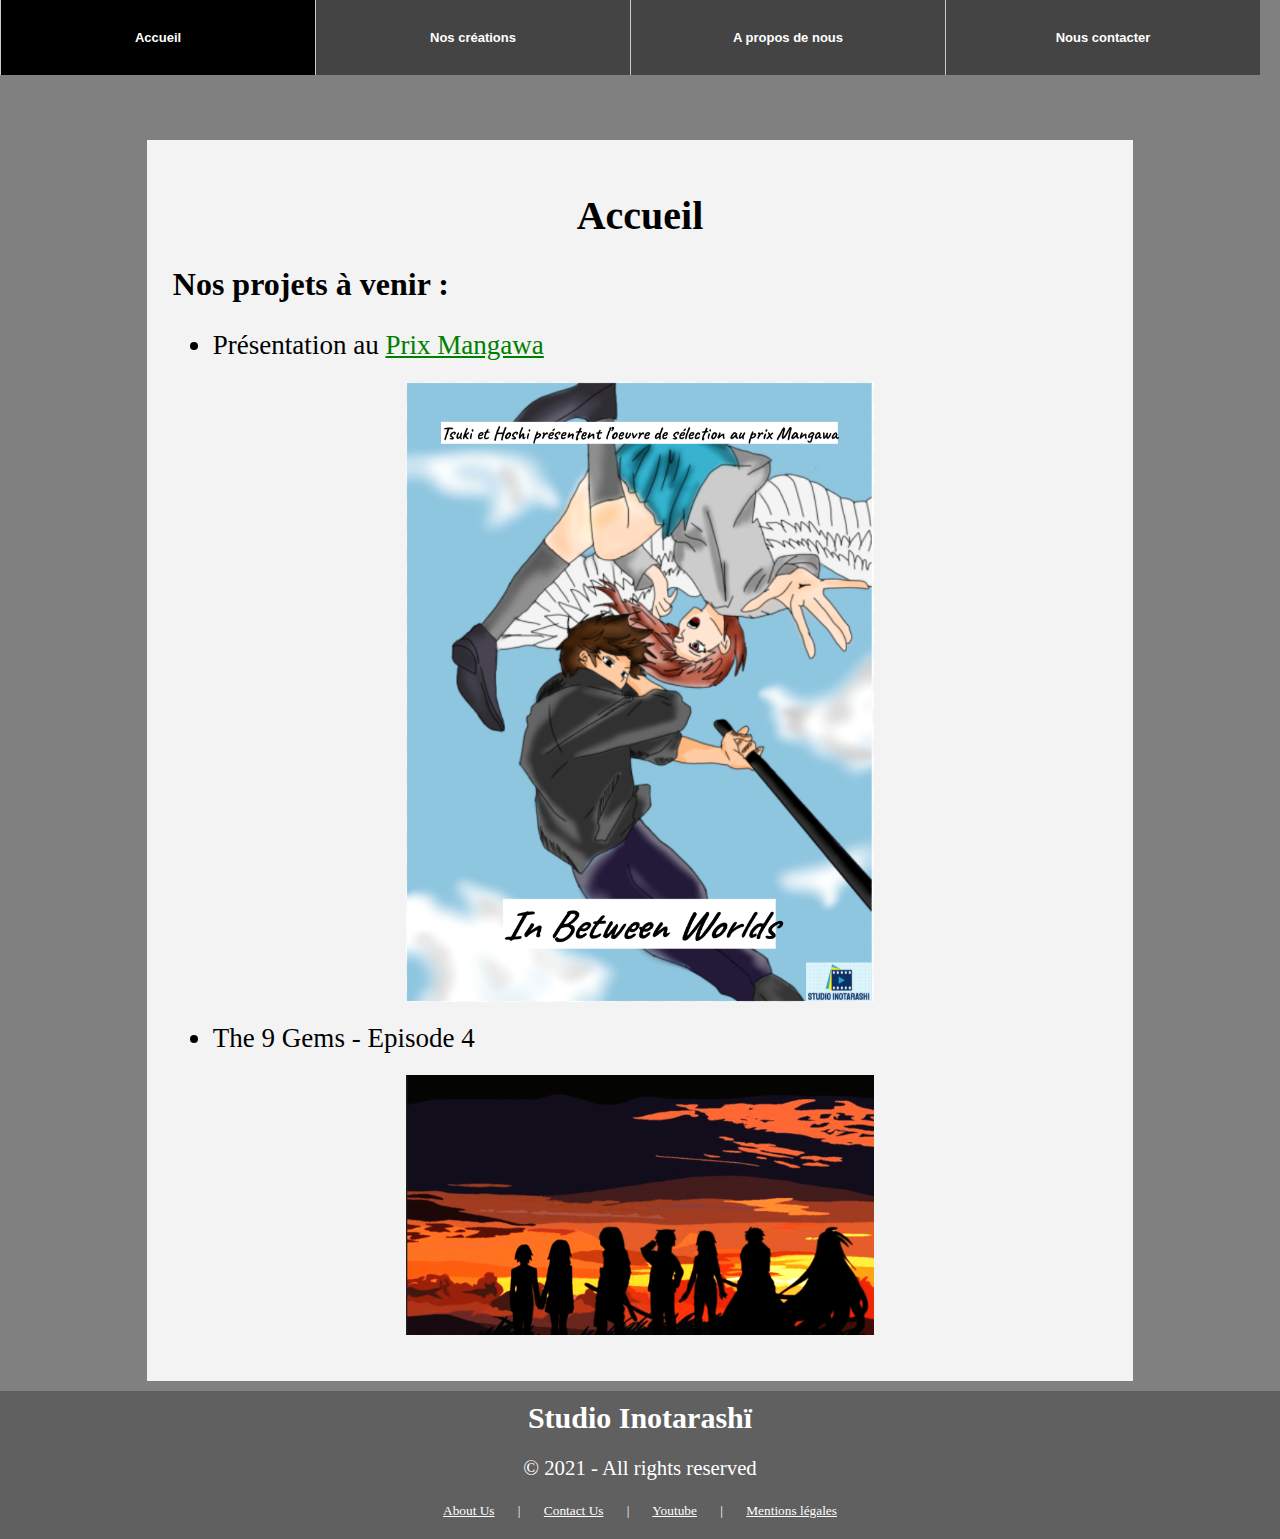
==== index.html @ f6494689 "Update index.html" ====
<!DOCTYPE html>
<html lang="fr">
  <head>

  <meta charset="utf-8">
  <meta name="viewport" content="width=device-width, initial-scale=1">
  <meta content="Studio Inotarashï" property="og:title" />
  <meta content="Venez visiter le site web officiel du Studio Inotarashï !" property="og:description" />
  <meta content="https://studio-inotarashi.github.io" property="og:url" />
  <meta content="medias/The_9_gems_ep4_teaser.png" property="og:image" />
  <meta content="#FF6E6E" data-react-helmet="true" name="theme-color" />


  <title>Studio Inotarashï | Accueil</title>
  <link rel="stylesheet" type="text/css" href="styles/style_main.css">
  <link rel="stylesheet" type="text/css" href="styles/style_index.css">
  <link rel="icon" type="image/png" sizes="16x16" href="">

  </head>
  <body>
  <header>
    <div id="wrap">
      <nav>
        <ul class="navbar">
          <li>
            <a href="index.html">Accueil</a>
          </li>
          <li>
            <a href="" class="nos_creations">Nos créations</a>
            <ul>
              <li><a href="Nos_Creations/nos_dessins.html">Nos dessins</a></li>
              <li><a href="Nos_Creations/nos_animes.html">Nos animés</a></li>
            </ul>
          </li>
          <li>
            <a href="a_propos_de_nous.html">A propos de nous</a>
            <ul>
              <li><a href="a_propos_de_nous.html#qui_sommes_nous" >Qui sommes nous ?</a></li>
              <li><a href="a_propos_de_nous.html#que_faisons_nous" >Que faisons nous ?</a></li>
              <li><a href="a_propos_de_nous.html#notre_parcours" >Quel est notre parcours ?</a></li>
            </ul>
          </li>
          <li>
            <a href="nous_contacter.html" class="nous_contacter">Nous contacter</a>
            <ul>
              <li><a href="nous_contacter.html#discord" >Notre Serveur Discord</a></li>
              <li><a href="nous_contacter.html#instagram">Notre compte Instagram</a></li>
              <li><a href="nous_contacter.html#feedback">Formulaire de commentaire</a></li>
            </ul>
          </li>
        </ul>
      </nav>
    </div>
  </header>
<div class="zone_de_texte">
  <h1>Accueil</h1>
    <h2>Nos projets à venir :</h2>
      <ul>
        <li>Présentation au <a href="https://www.prixmangawa.com/">Prix Mangawa</a>
      </ul>
      <p> <a href="https://www.prixmangawa.com/" title="Consulter"><img class="img_mangawa" src="medias/prix_mangawa.png" alt="Page de couverture du manga présenté"></a> </p>
      <ul>
        <li>The 9 Gems - Episode 4</li>
      </ul>
      <p><img class="img_9g" src="medias/The_9_gems_ep4_teaser.png" alt="Teaser de The 9 Gems - Episode 4"></p>
</div>

<footer>
  <div class="texte_footer">
    <h5>Studio Inotarashï</h5>
    <p>&copy 2021 - All rights reserved</p>
    <small><a href="a_propos_de_nous.html">About Us</a> <span>|</span> <a href="nous_contacter.html">Contact Us</a> <span>|</span> <a href="https://www.youtube.com/channel/UCK2jKab8xf8hXk1VLD25X4w">Youtube</a> <span>|</span> <a href="mentions_legales.html">Mentions légales</a> </small>
  </div>
</footer>

<script>

function getDeviceType()
{
  const ua = navigator.userAgent;
  if (/(tablet|ipad|playbook|silk)|(android(?!.*mobi))/i.test(ua)) {
    return "tablet";
  }
  if (/Mobile|iP(hone|od)|Android|BlackBerry|IEMobile|Kindle|Silk-Accelerated|(hpw|web)OS|Opera M(obi|ini)/.test(ua))
  {
    return "mobile";
  }
  else
  {
    return "desktop";
  }
};

var device = getDeviceType();
console.log(device);

if (device == "mobile")
  {
    alert("Le site internet est en développement.\nIl actuellement optimisé pour une utilisation sur des appareils type ordinateurs.\nLa poursuite de votre navigation sur ce type d'appareils risque d'altérer votre expérience.\n\nCordialement\nLe web designer.");
    console.log("alert send")
  }

</script>

  </body>
</html>
---- styles/style_main.css ----
#wrap{
      width: 100%;
      height: auto;
      margin: 0;
      z-index: 99;
      position: fixed;
      top: 0;
      left: 0;
      background-color: #444444;
      }
      .navbar{
      height: auto;
      padding: 0;
      margin: 0;
      position: absolute;
      }
      .navbar li{
      height: auto;
      width: 25vw ; /*135.8px -- 476px -- 24.7vw -- calc(25vw-5px)*/
      float: left;
      text-align: center;
      list-style: none;
      font: normal bold 13px/3em Arial, Verdana, Helvetica;
      padding: 0;
      margin: 0;
      background-color: #444444;
      }
      .navbar a{
      padding: 18px 0; /*18px 0*/
      border-left: 1px solid #ccc9c9;
      text-decoration: none;
      color: white;
      display: block;
      }
      .navbar li:hover, .navbar a:hover {
      background-color: #000000;
      }
      .navbar li ul{
      display: none;
      height: auto;
      margin: 0;
      padding: 0;
      }
      .navbar li:hover ul{
      display: block;
      }
      .navbar li ul li {
      background-color: #444444;
      }
      .navbar li ul li a{
      border-left: 1px solid #444444;
      border-right: 1px solid #444444;
      border-top: 1px solid #c9d4d8;
      border-bottom: 1px solid #444444;
      }
      .navbar li ul li a:hover{
      background-color: #a3a1a1;
      }


a
{
      text-decoration: underline;
      color: green;
}

@media screen and (max-width: 800px)
{
h1
{
    display: block;
    font-size: 1.2em;
    margin-block-start: 0.67em;
    margin-block-end: 0.67em;
    margin-inline-start: 0px;
    margin-inline-end: 0px;
    font-weight: bold;
    text-align: center;
}
h2
{
    display: block;
    font-size: 1em;
    margin-block-start: 0.83em;
    margin-block-end: 0.83em;
    margin-inline-start: 0px;
    margin-inline-end: 0px;
    font-weight: bold;
}
h3
{
    display: block;
    font-size: 0.75em;
    margin-block-start: 1em;
    margin-block-end: 1em;
    margin-inline-start: 0px;
    margin-inline-end: 0px;
    font-weight: bold;
}
ul li ul li
{
    font-size: 0.8em;
}
p
{
  display: block;
  margin-block-start: 1em;
  margin-block-end: 1em;
  margin-inline-start: 0px;
  margin-inline-end: 0px;
  font-size: 0.5em;
}

#wrap{
    width: 100%;
    height: auto;
    margin: 0;
    z-index: 99;
    position: fixed;
    top: 0;
    left: 0;
    background-color: #444444;
    }
    .navbar{
    height: auto;
    padding: 0;
    margin: 0;
    position: absolute;
    }
    .navbar li{
    height: auto;
    width: 25vw ; /*135.8px -- 476px -- 24.7vw -- calc(25vw-5px)*/
    float: left;
    text-align: center;
    list-style: none;
    font: normal bold 13px/2em Arial, Verdana, Helvetica;
    padding: 0;
    margin: 0;
    background-color: #444444;
    }
    .navbar a{
    padding: 18px 0; /*18px 0*/
    border-left: 1px solid #ccc9c9;
    text-decoration: none;
    color: white;
    display: block;
    }
    .navbar li:hover, .navbar a:hover {
    background-color: #000000;
    }
    .navbar li ul{
    display: none;
    height: auto;
    margin: 0;
    padding: 0;
    }
    .navbar li:hover ul{
    display: block;
    }
    .navbar li ul li {
    background-color: #444444;
    }
    .navbar li ul li a{
    border-left: 1px solid #444444;
    border-right: 1px solid #444444;
    border-top: 1px solid #c9d4d8;
    border-bottom: 1px solid #444444;
    }
    .navbar li ul li a:hover{
    background-color: #a3a1a1;
    }

}


h1
{
  display: block;
  font-size: 2.5em;
  margin-block-start: 0.67em;
  margin-block-end: 0.67em;
  margin-inline-start: 0px;
  margin-inline-end: 0px;
  font-weight: bold;
  text-align: center;
}
h2
{
  display: block;
  font-size: 2em;
  margin-block-start: 0.83em;
  margin-block-end: 0.83em;
  margin-inline-start: 0px;
  margin-inline-end: 0px;
  font-weight: bold;
}
h3
{
  display: block;
  font-size: 1.5em;
  margin-block-start: 1em;
  margin-block-end: 1em;
  margin-inline-start: 0px;
  margin-inline-end: 0px;
  font-weight: bold;
}
p
{
  display: block;
  margin-block-start: 1em;
  margin-block-end: 1em;
  margin-inline-start: 0px;
  margin-inline-end: 0px;
  font-size: 1.3em;
}
ul li
{
    font-size: 1.3em;
}

.texte ul
{
  padding-inline-start: 1em;
}

figcaption
{
      display: block;
      font-size: 1.3em;
}

header
{

}

body /*Parametres arrière plan gris + taille (test)*/
{
      background-color: #808080;
}

footer
{
    width: 100%;
    height: 100px;
    position: absolute;
    left: 0px;
    background-color: #606060;
}

.texte_footer
{
      text-align: center;
      color: white;
      background-color: #606060;
      padding-bottom: 20px;
      margin-top: 0;
      margin-bottom: 0;
}

.texte_footer a
{
      color: white;
      text-decoration: underline;
      margin-top: 5px ;
      margin-bottom: 5px;
      background-color: #606060;
}

.texte_footer p
{
      font-size: ;
}

footer span
{
      padding-right: 20px;
      padding-left: 20px;
}

.underline
{
  text-decoration: underline;
}
---- styles/style_index.css ----
.navbar li
{
   width: calc(25vw - 5px );
}


figure
{
      float: right;
}

figcaption
{
      text-align: center;
}

.article_one , .article_two
{
      display: block;
      width: auto;
      height: 500px;
}

img
{
      width: 50%;
      height: auto;
      display: block;
      margin-left: auto;
      margin-right: auto;
}

.zone_de_texte
{
      /*
      width: calc(50% - 6vw);
      height: auto;
      overflow: auto;
      padding-top: 50px;
      padding-left: 2vw;
      background-color: white;
      position: absolute;
      top: 50px; left: 0; bottom: 0; right: 0;
      */
      background-color: #f3f3f3;
      margin: 90px auto 60px auto; /*haut droit bas gauche*/
      position: relative;
      top: 50px; left: 0; bottom: 0; right: 0;
      width: calc(80% - 6vw);
      height: 100%;  /*calc(80% - 6vw)*/
      padding: 2vw 2vw;
      z-index: 1;
}
/*a:hover
{
      background-color: white;
}
*/
article
{
      padding-bottom: 200px;
}

ul
{
      font-size: 1.3em;
}


h5
{
      font-size: 30px;
      margin-top: 10px;
      margin-bottom: 10px;
}
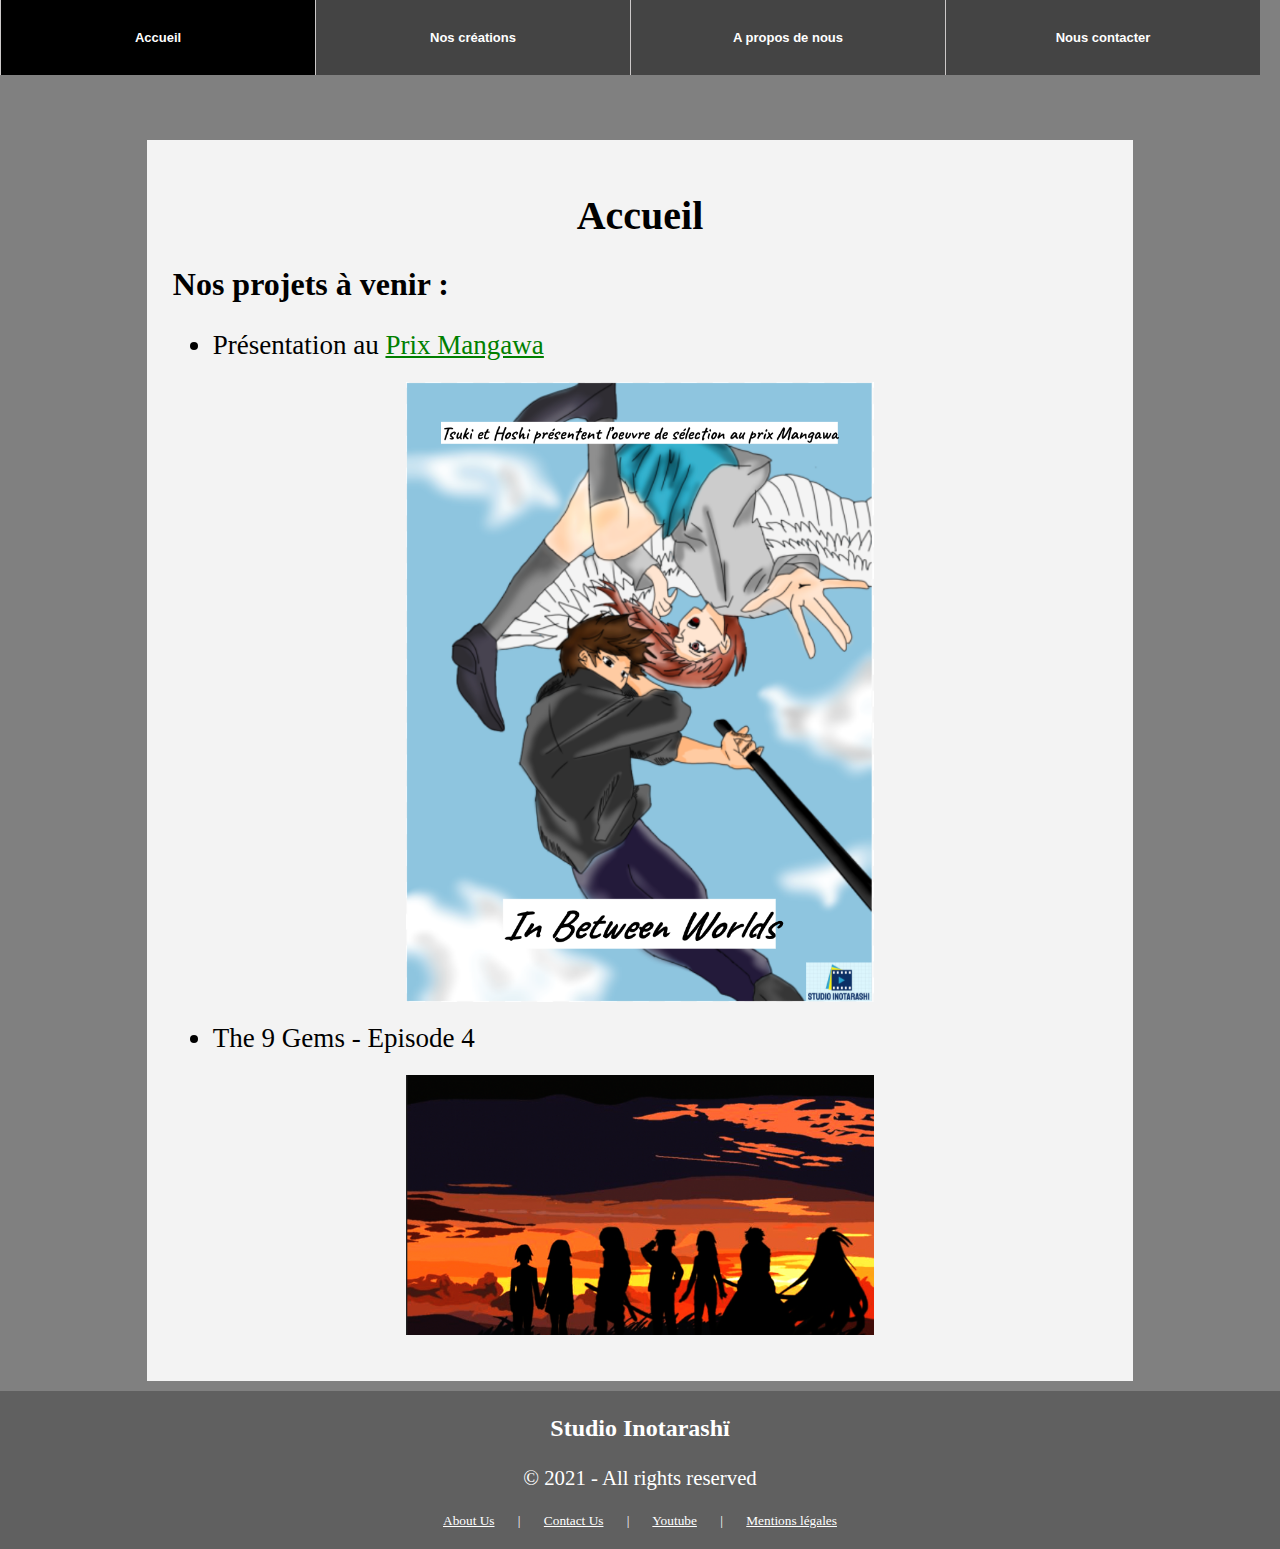
==== commit 5573b19a: "Add files via upload" ====
--- a/index.html
+++ b/index.html
@@ -67,7 +67,7 @@
 
 <footer>
   <div class="texte_footer">
-    <h5>Studio Inotarashï</h5>
+    <h3>Studio Inotarashï</h3>
     <p>&copy 2021 - All rights reserved</p>
     <small><a href="a_propos_de_nous.html">About Us</a> <span>|</span> <a href="nous_contacter.html">Contact Us</a> <span>|</span> <a href="https://www.youtube.com/channel/UCK2jKab8xf8hXk1VLD25X4w">Youtube</a> <span>|</span> <a href="mentions_legales.html">Mentions légales</a> </small>
   </div>
--- a/styles/style_main.css
+++ b/styles/style_main.css
@@ -229,10 +229,6 @@
       font-size: 1.3em;
 }
 
-header
-{
-
-}
 
 body /*Parametres arrière plan gris + taille (test)*/
 {
@@ -267,10 +263,6 @@
       background-color: #606060;
 }
 
-.texte_footer p
-{
-      font-size: ;
-}
 
 footer span
 {
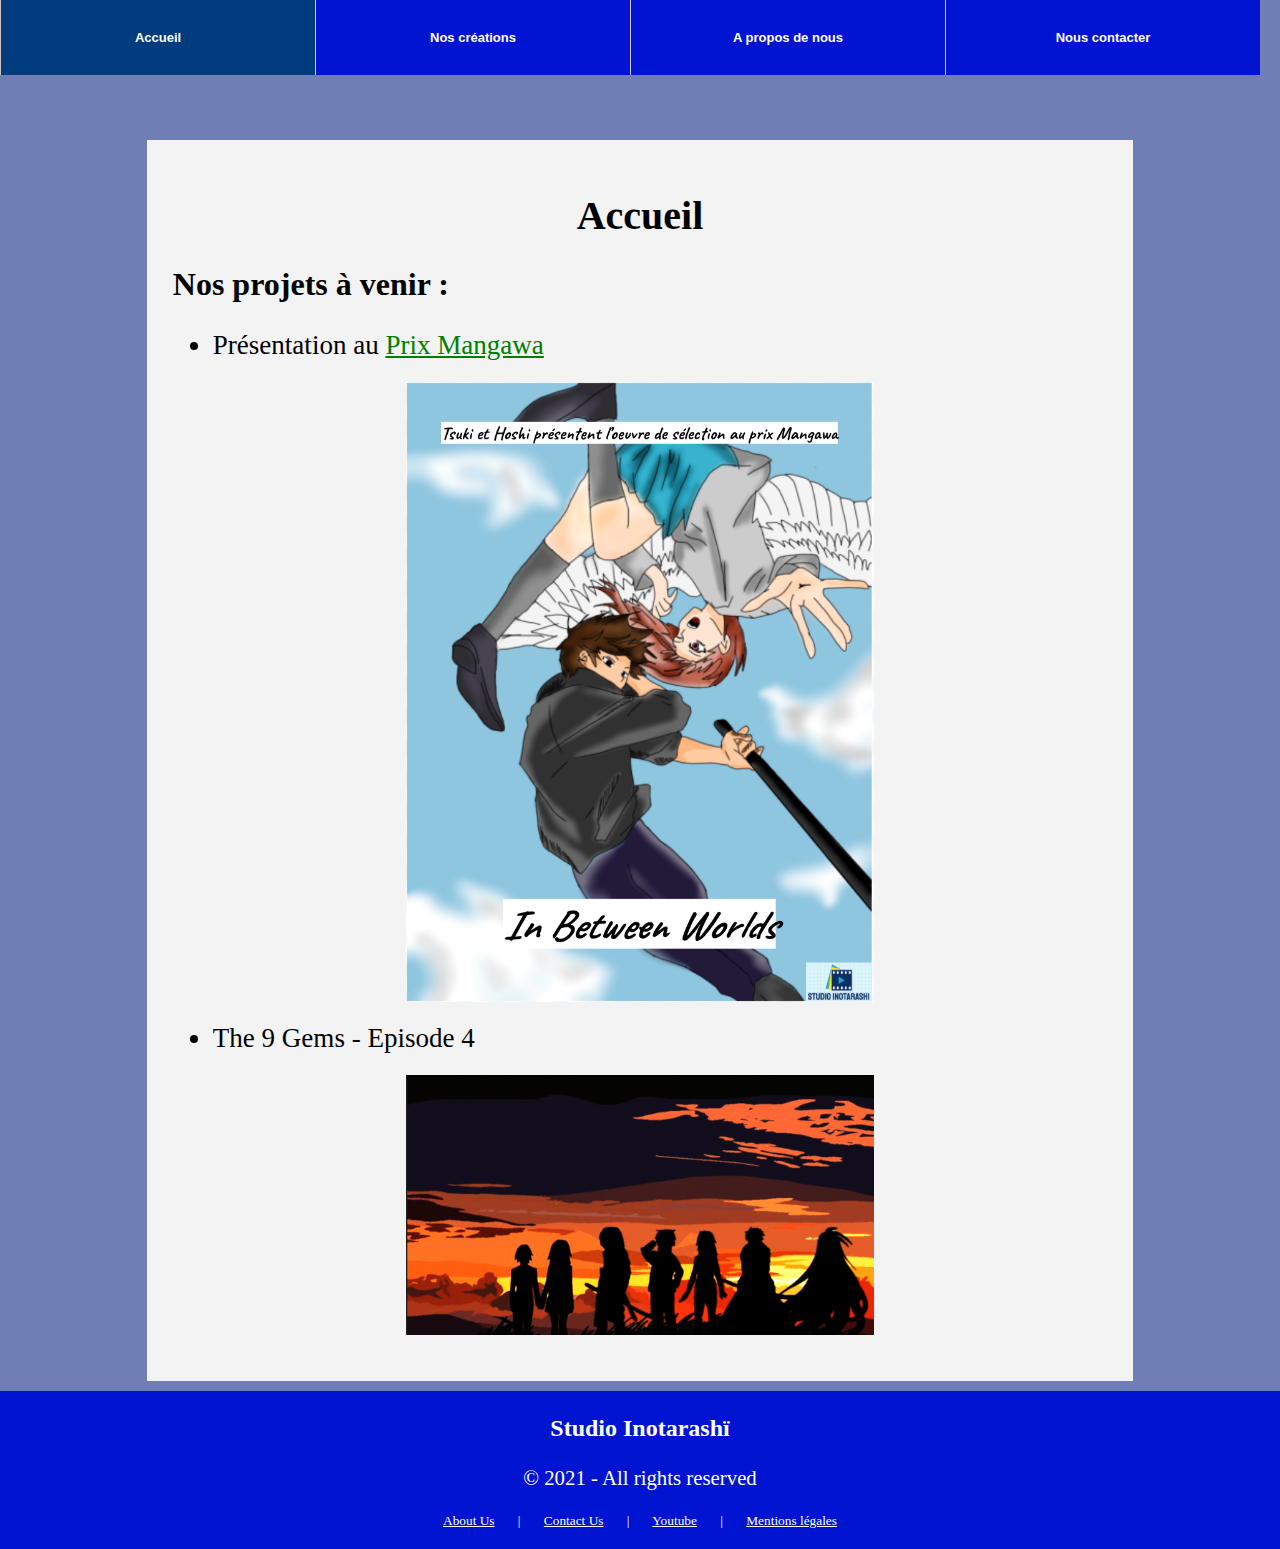
==== commit 526bf03f: "Update index.html" ====
--- a/index.html
+++ b/index.html
@@ -11,6 +11,15 @@
   <meta content="#FF6E6E" data-react-helmet="true" name="theme-color" />
 
 
+  <! -- Setup des icones -->
+  <link rel="apple-touch-icon" sizes="180x180" href="/apple-touch-icon.png">
+  <link rel="icon" type="image/png" sizes="32x32" href="/favicon-32x32.png">
+  <link rel="icon" type="image/png" sizes="16x16" href="/favicon-16x16.png">
+  <link rel="manifest" href="/site.webmanifest">
+  <link rel="mask-icon" href="/safari-pinned-tab.svg" color="#5bbad5">
+  <meta name="msapplication-TileColor" content="#da532c">
+  <meta name="theme-color" content="#ffffff">
+    
   <title>Studio Inotarashï | Accueil</title>
   <link rel="stylesheet" type="text/css" href="styles/style_main.css">
   <link rel="stylesheet" type="text/css" href="styles/style_index.css">
--- a/styles/style_main.css
+++ b/styles/style_main.css
@@ -6,7 +6,7 @@
       position: fixed;
       top: 0;
       left: 0;
-      background-color: #444444;
+      background-color: #0014d1 ; /*#444444;*/
       }
       .navbar{
       height: auto;
@@ -23,7 +23,7 @@
       font: normal bold 13px/3em Arial, Verdana, Helvetica;
       padding: 0;
       margin: 0;
-      background-color: #444444;
+      background-color: #0014d1 ; /*#444444;*/
       }
       .navbar a{
       padding: 18px 0; /*18px 0*/
@@ -33,7 +33,7 @@
       display: block;
       }
       .navbar li:hover, .navbar a:hover {
-      background-color: #000000;
+      background-color: #003C7E; /*#000000;*/
       }
       .navbar li ul{
       display: none;
@@ -45,7 +45,7 @@
       display: block;
       }
       .navbar li ul li {
-      background-color: #444444;
+      background-color: #0014d1 ; /*#444444;*/
       }
       .navbar li ul li a{
       border-left: 1px solid #444444;
@@ -54,7 +54,7 @@
       border-bottom: 1px solid #444444;
       }
       .navbar li ul li a:hover{
-      background-color: #a3a1a1;
+      background-color: #729DFF; /*#a3a1a1;*/
       }
 
 
@@ -119,7 +119,7 @@
     position: fixed;
     top: 0;
     left: 0;
-    background-color: #444444;
+    background-color: #0014d1 ; /*#444444;*/
     }
     .navbar{
     height: auto;
@@ -136,7 +136,7 @@
     font: normal bold 13px/2em Arial, Verdana, Helvetica;
     padding: 0;
     margin: 0;
-    background-color: #444444;
+    background-color: #0014d1 ; /*#444444;*/
     }
     .navbar a{
     padding: 18px 0; /*18px 0*/
@@ -146,7 +146,7 @@
     display: block;
     }
     .navbar li:hover, .navbar a:hover {
-    background-color: #000000;
+    background-color: #003C7E; /*#000000;*/
     }
     .navbar li ul{
     display: none;
@@ -158,7 +158,7 @@
     display: block;
     }
     .navbar li ul li {
-    background-color: #444444;
+    background-color: #0014d1 ; /*#444444;*/
     }
     .navbar li ul li a{
     border-left: 1px solid #444444;
@@ -167,7 +167,7 @@
     border-bottom: 1px solid #444444;
     }
     .navbar li ul li a:hover{
-    background-color: #a3a1a1;
+    background-color: #729DFF; /*#a3a1a1;*/
     }
 
 }
@@ -232,7 +232,7 @@
 
 body /*Parametres arrière plan gris + taille (test)*/
 {
-      background-color: #808080;
+      background-color: #6f7fb5; /*#808080;*/
 }
 
 footer
@@ -241,14 +241,14 @@
     height: 100px;
     position: absolute;
     left: 0px;
-    background-color: #606060;
+    background-color: #0014d1; /*#606060;*/
 }
 
 .texte_footer
 {
       text-align: center;
       color: white;
-      background-color: #606060;
+      background-color: #0014d1; /*#606060;*/
       padding-bottom: 20px;
       margin-top: 0;
       margin-bottom: 0;
@@ -260,7 +260,7 @@
       text-decoration: underline;
       margin-top: 5px ;
       margin-bottom: 5px;
-      background-color: #606060;
+      background-color: #0014d1; /*#606060;*/
 }
 
 
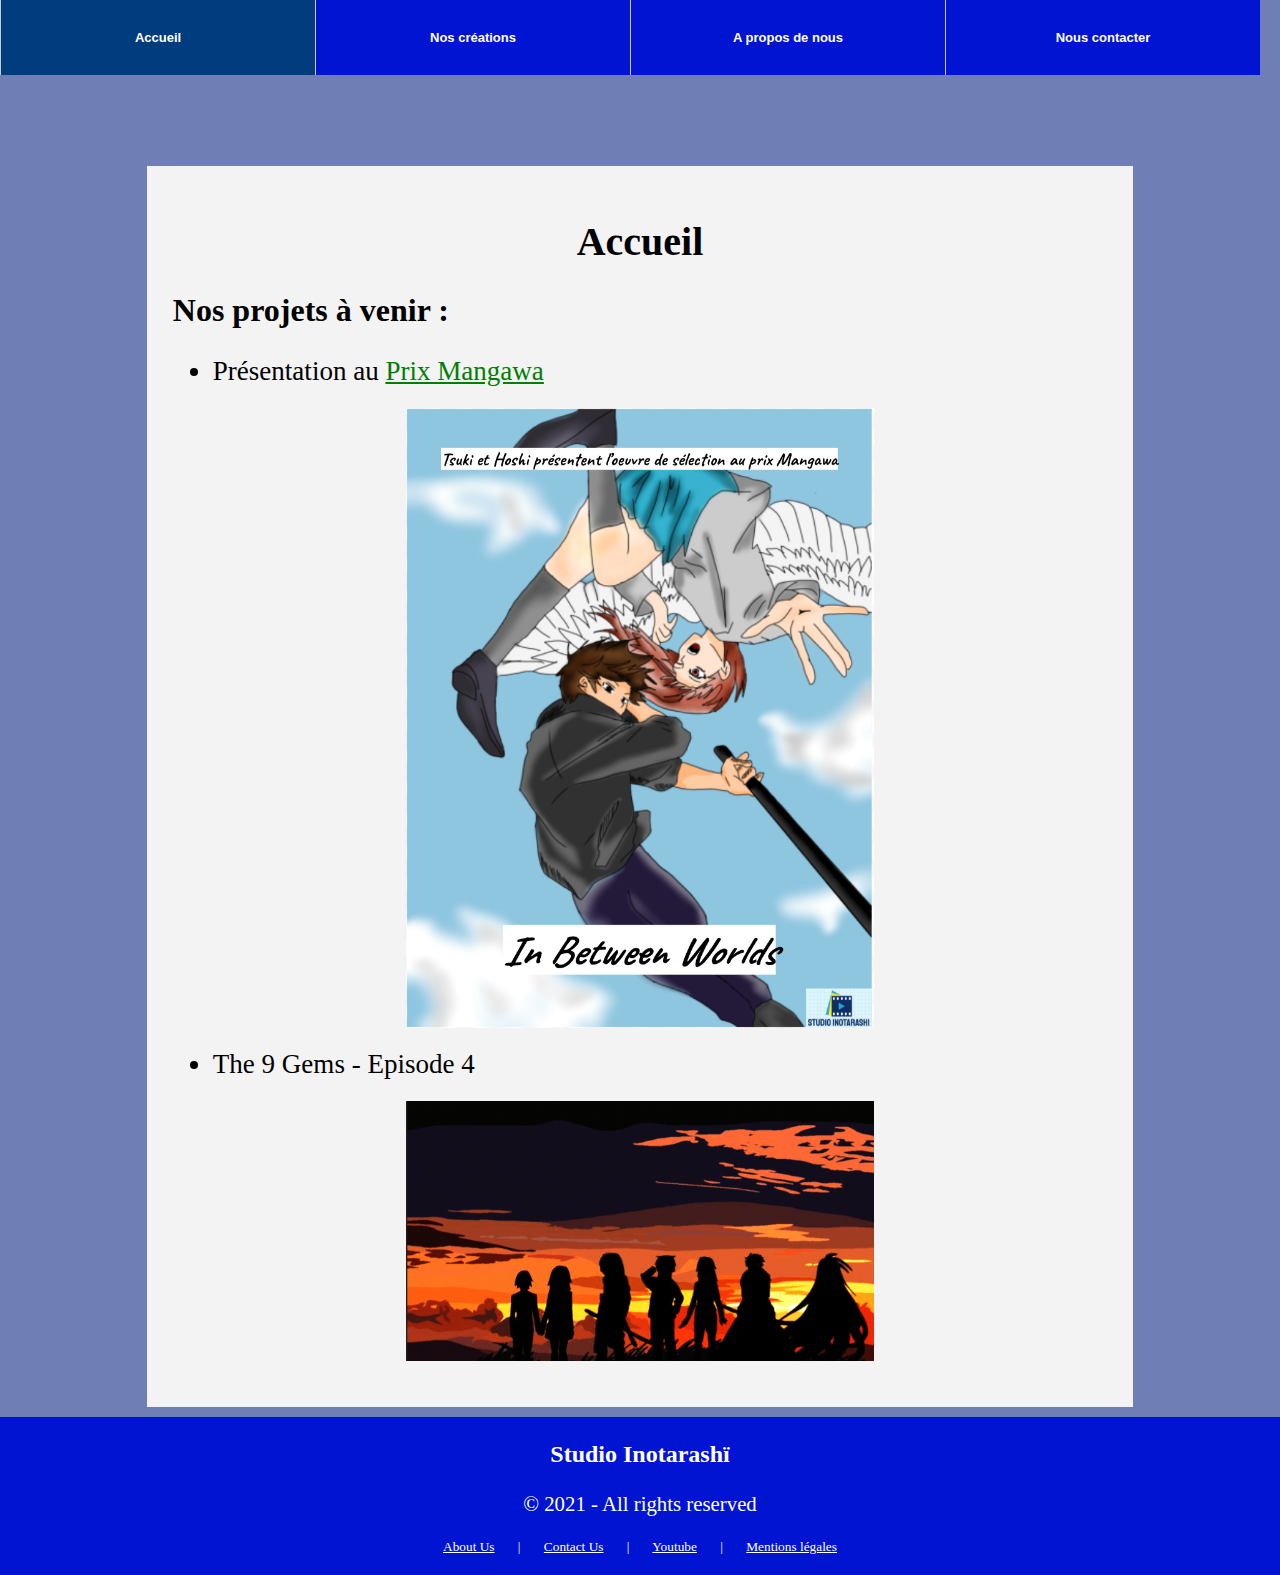
==== commit 2b0f5544: "Update index.html" ====
--- a/index.html
+++ b/index.html
@@ -1,3 +1,10 @@
+<! -- 
+@author : Yoann Balasse
+update : 04/03/2022
+all rights reserved
+-->
+
+
 <!DOCTYPE html>
 <html lang="fr">
   <head>
@@ -7,7 +14,8 @@
   <meta content="Studio Inotarashï" property="og:title" />
   <meta content="Venez visiter le site web officiel du Studio Inotarashï !" property="og:description" />
   <meta content="https://studio-inotarashi.github.io" property="og:url" />
-  <meta content="medias/The_9_gems_ep4_teaser.png" property="og:image" />
+  <! -- <meta content="medias/The_9_gems_ep4_teaser.png" property="og:image" /> -->
+  <meta content="/favicon-32x32.png" property="og:image" />
   <meta content="#FF6E6E" data-react-helmet="true" name="theme-color" />
 
 
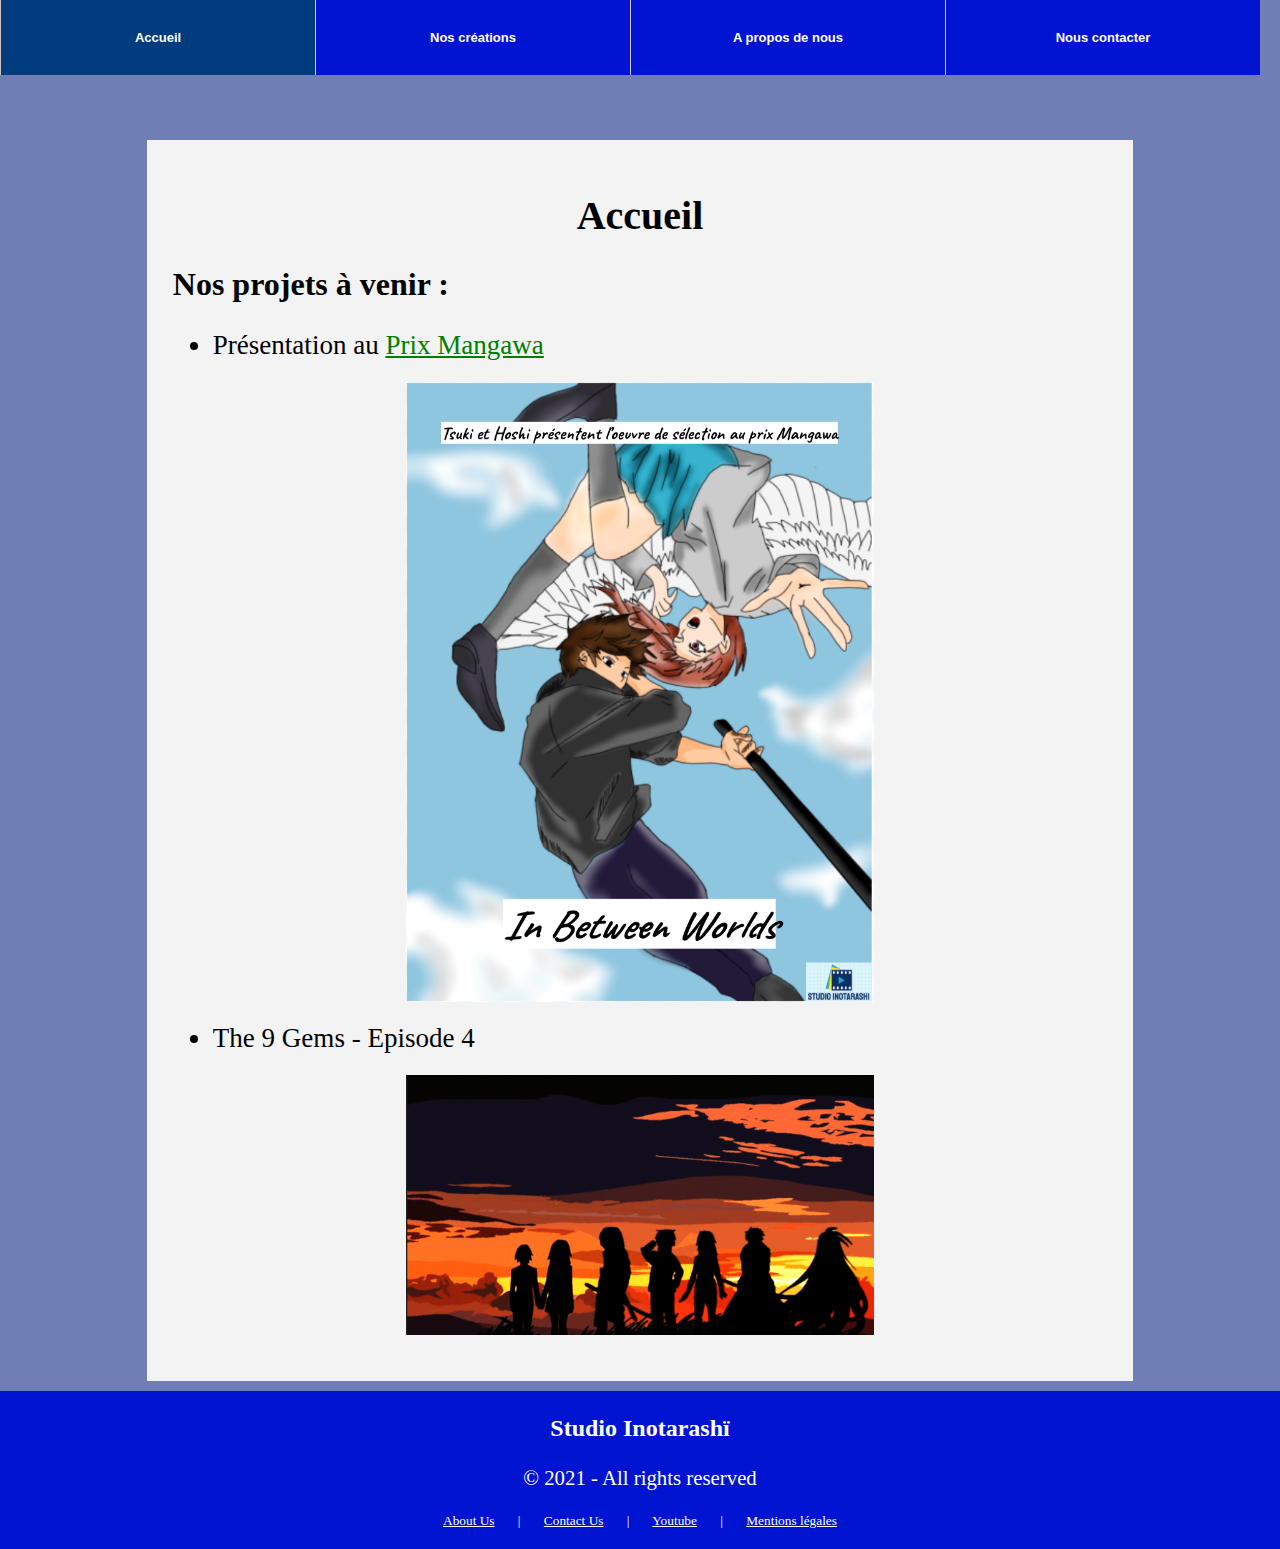
==== commit 6fccd507: "Update index.html" ====
--- a/index.html
+++ b/index.html
@@ -1,4 +1,4 @@
-<! -- 
+<!-- 
 @author : Yoann Balasse
 update : 04/03/2022
 all rights reserved
@@ -14,9 +14,9 @@
   <meta content="Studio Inotarashï" property="og:title" />
   <meta content="Venez visiter le site web officiel du Studio Inotarashï !" property="og:description" />
   <meta content="https://studio-inotarashi.github.io" property="og:url" />
-  <! -- <meta content="medias/The_9_gems_ep4_teaser.png" property="og:image" /> -->
+  <!-- <meta content="medias/The_9_gems_ep4_teaser.png" property="og:image" /> -->
   <meta content="/favicon-32x32.png" property="og:image" />
-  <meta content="#FF6E6E" data-react-helmet="true" name="theme-color" />
+  <!-- <meta content="#FF6E6E" data-react-helmet="true" name="theme-color" /> -->
 
 
   <! -- Setup des icones -->
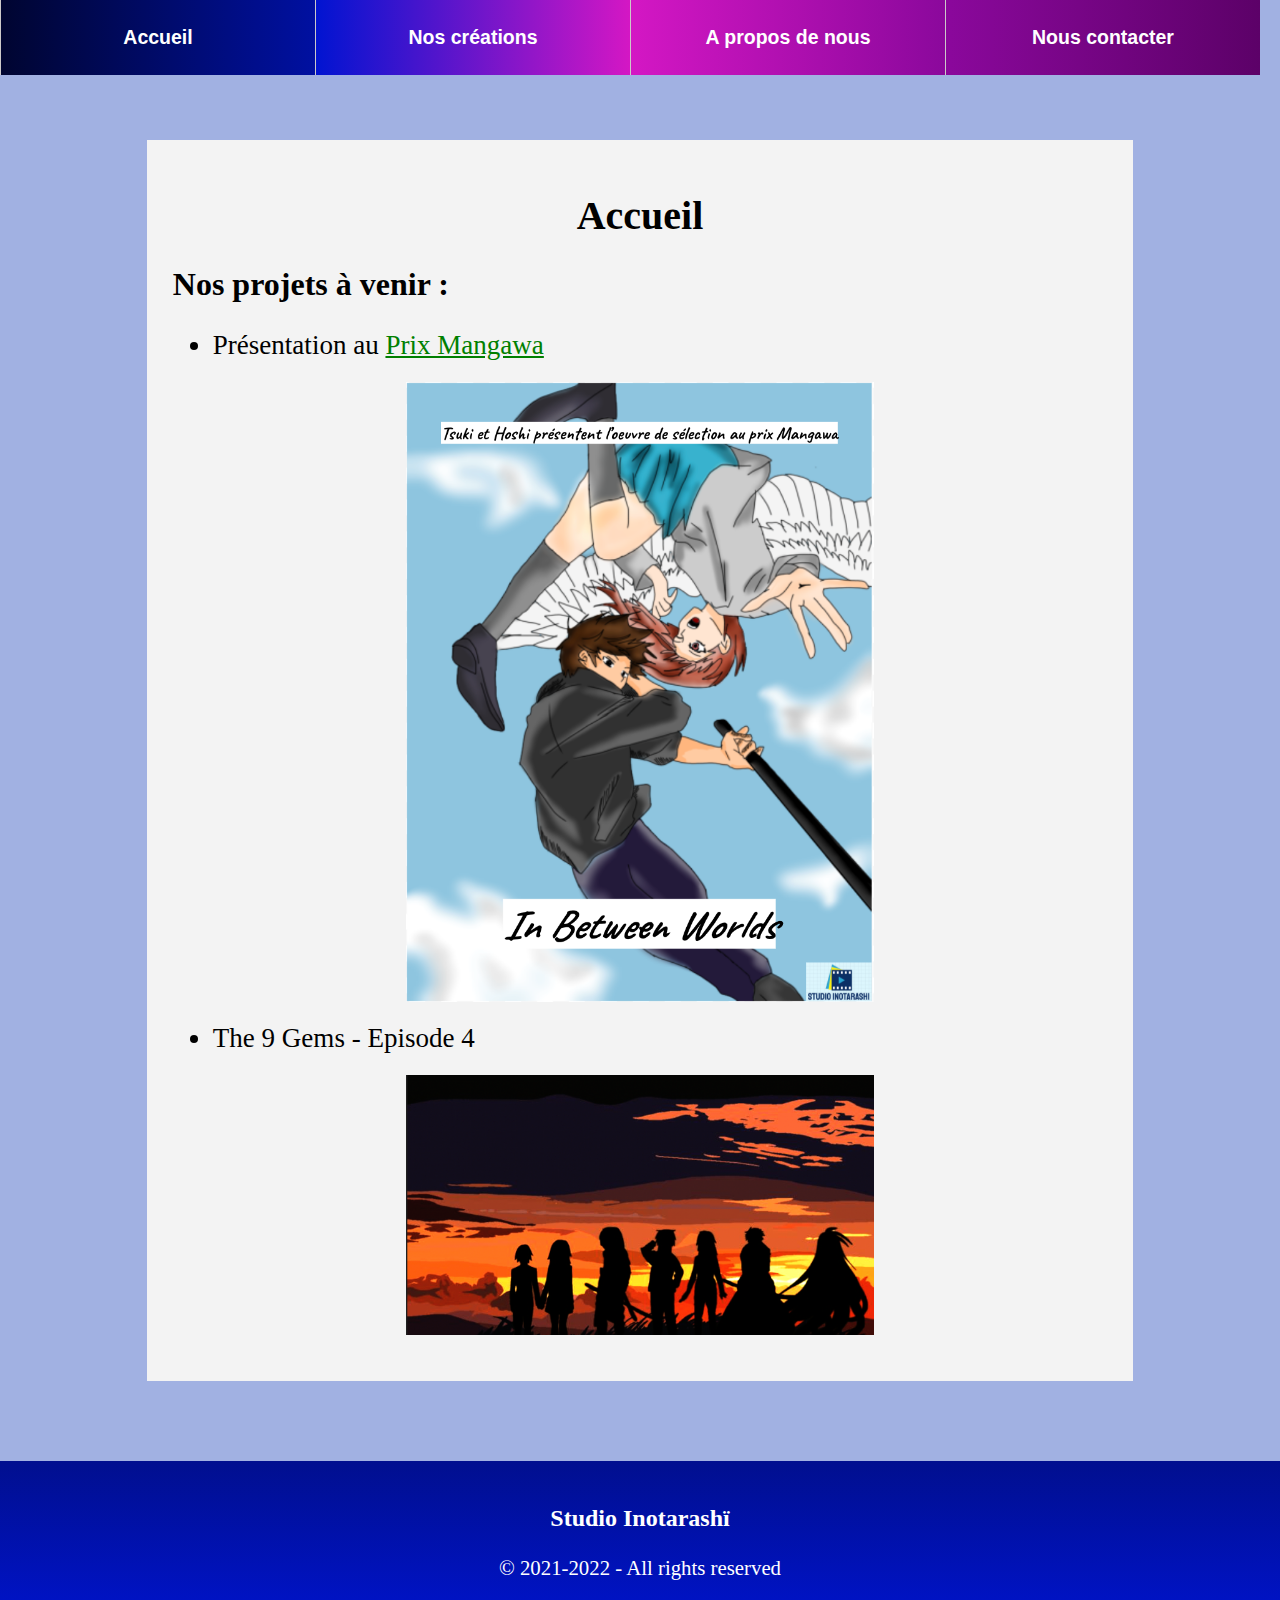
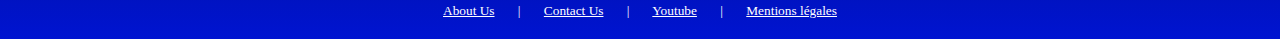
==== commit c89cef8f: "Update index.html" ====
--- a/index.html
+++ b/index.html
@@ -1,6 +1,6 @@
 <!-- 
 @author : Yoann Balasse
-update : 04/03/2022
+update : 09/03/2022
 all rights reserved
 -->
 
@@ -39,17 +39,17 @@
     <div id="wrap">
       <nav>
         <ul class="navbar">
-          <li>
+          <li class="home">
             <a href="index.html">Accueil</a>
           </li>
-          <li>
+          <li class="creations">
             <a href="" class="nos_creations">Nos créations</a>
             <ul>
               <li><a href="Nos_Creations/nos_dessins.html">Nos dessins</a></li>
               <li><a href="Nos_Creations/nos_animes.html">Nos animés</a></li>
             </ul>
           </li>
-          <li>
+          <li class="a_propos">
             <a href="a_propos_de_nous.html">A propos de nous</a>
             <ul>
               <li><a href="a_propos_de_nous.html#qui_sommes_nous" >Qui sommes nous ?</a></li>
@@ -57,7 +57,7 @@
               <li><a href="a_propos_de_nous.html#notre_parcours" >Quel est notre parcours ?</a></li>
             </ul>
           </li>
-          <li>
+          <li class="contact_us">
             <a href="nous_contacter.html" class="nous_contacter">Nous contacter</a>
             <ul>
               <li><a href="nous_contacter.html#discord" >Notre Serveur Discord</a></li>
@@ -85,7 +85,7 @@
 <footer>
   <div class="texte_footer">
     <h3>Studio Inotarashï</h3>
-    <p>&copy 2021 - All rights reserved</p>
+    <p>&copy 2021-2022 - All rights reserved</p>
     <small><a href="a_propos_de_nous.html">About Us</a> <span>|</span> <a href="nous_contacter.html">Contact Us</a> <span>|</span> <a href="https://www.youtube.com/channel/UCK2jKab8xf8hXk1VLD25X4w">Youtube</a> <span>|</span> <a href="mentions_legales.html">Mentions légales</a> </small>
   </div>
 </footer>
--- a/styles/style_main.css
+++ b/styles/style_main.css
@@ -1,3 +1,36 @@
+:root {
+
+  /* SETUP DES VARIABLES DE COULEUR DE LA NAVBAR POUR RAPID EDIT */
+
+  --nav-home-left-primary: #010953; /* home couleur gauche non hover */
+  --nav-home-right-primary: #0014d1; /* home couleur droite non hover */
+  --nav-home-left-secondary: #000530; /* home couleur gauche hover */
+  --nav-home-right-secondary: #0010a1; /* home couleur droite hover */
+
+  --nav-creations-left-primary: #0014d1; /* creations couleur gauche non hover */
+  --nav-creations-right-primary: #d417c4; /* creations couleur droite non hover */
+  --nav-creations-left-secondary: #0010a1; /* creations couleur gauche hover */
+  --nav-creations-right-secondary: #922989; /* creations couleur droite hover */
+
+  --nav-apropos-left-primary: #d417c4;
+  --nav-apropos-right-primary: #8b089c;
+  --nav-apropos-left-secondary: #922989;
+  --nav-apropos-right-secondary: #640670;
+
+  --nav-contact-left-primary: #8b089c;
+  --nav-contact-right-primary: #5c0168;
+  --nav-contact-left-secondary: #640670;
+  --nav-contact-right-secondary: #2f0035;
+
+  --footer-primary: #0014d1;
+  --footer-secondary: #010f8f;
+
+  --body-primary : #a1b1e2;
+  --body-secondary :#a1b1e2 ; /*#6f7fb5*/
+}
+
+
+
 #wrap{
       width: 100%;
       height: auto;
@@ -23,18 +56,83 @@
       font: normal bold 13px/3em Arial, Verdana, Helvetica;
       padding: 0;
       margin: 0;
-      background-color: #0014d1 ; /*#444444;*/
-      }
+      /* background-color: #0014d1 ; #444444; */
+      }
+
+      /* Nav bar home style and hover effect changes */
+      .home {
+        background: linear-gradient(to right, var(--nav-home-left-primary), var(--nav-home-right-primary));
+        /* transition: all 1s ease-out; */
+      }
+      .home:hover , .home:focus {
+        background: linear-gradient(to right, var(--nav-home-left-secondary), var(--nav-home-right-secondary));
+        /* transition: all 1s ease-out; */
+      }
+      /* Nav bar creations style and hover effect changes */
+      .creations {
+        background: linear-gradient(to right, var(--nav-creations-left-primary), var(--nav-creations-right-primary));
+        /* transition: all 2s ease-out; */
+      }
+      .creations:hover, .creations:focus {
+        background: linear-gradient(to right, var(--nav-creations-left-secondary), var(--nav-creations-right-secondary));
+      }
+      .creations ul li {
+        background: linear-gradient(to right, var(--nav-creations-left-primary), var(--nav-creations-right-primary));
+        /* transition: all 1s ease-out; */
+      }
+      .creations ul li:hover , .creations ul li:focus {
+        background: linear-gradient(to right, var(--nav-creations-left-secondary), var(--nav-creations-right-secondary));
+        /* transition: all 1s ease-out; */
+      }
+
+      /* Nav bar a propos style and hover effect changes */
+      .a_propos {
+        background: linear-gradient(to right, var(--nav-apropos-left-primary), var(--nav-apropos-right-primary) );
+        /* transition: all 1s ease-out; */
+      }
+      .a_propos:hover, .a_propos:focus {
+        background: linear-gradient(to right, var(--nav-apropos-left-secondary), var(--nav-apropos-right-secondary));
+        /* transition: all 1s ease-out; */
+      }
+      .a_propos ul li {
+        background: linear-gradient(to right, var(--nav-apropos-left-primary), var(--nav-apropos-right-primary));
+      }
+      .a_propos ul li:hover, .a_propos ul li:focus {
+        background: linear-gradient(to right, var(--nav-apropos-left-secondary), var(--nav-apropos-right-secondary));
+      }
+
+      /* Nav bar contact style and hover effect changes */
+      .contact_us  {
+        background: linear-gradient(to right, var(--nav-contact-left-primary), var(--nav-contact-right-primary));
+        /* transition: all 1s ease-out; */
+      }
+      .contact_us:hover , .contact_us:focus  {
+        background: linear-gradient(to right, var(--nav-contact-left-secondary), var(--nav-contact-right-secondary));
+        /* transition: all 1s ease-out; */
+      }
+      .contact_us ul li {
+        background: linear-gradient(to right, var(--nav-contact-left-primary), var(--nav-contact-right-primary));
+        /* transition: all 1s ease-out; */
+      }
+      .contact_us ul li:hover, .contact_us ul li:focus {
+        background: linear-gradient(to right, var(--nav-contact-left-secondary), var(--nav-contact-right-secondary));
+        /* transition: all 1s ease-out; */
+      }
+
+
+
+
       .navbar a{
       padding: 18px 0; /*18px 0*/
       border-left: 1px solid #ccc9c9;
       text-decoration: none;
       color: white;
       display: block;
-      }
-      .navbar li:hover, .navbar a:hover {
-      background-color: #003C7E; /*#000000;*/
-      }
+      font-size: 1.5em;
+      }
+      /* .navbar li:hover, .navbar a:hover {
+        background-color: #003C7E; #000000;
+      } */
       .navbar li ul{
       display: none;
       height: auto;
@@ -44,18 +142,18 @@
       .navbar li:hover ul{
       display: block;
       }
-      .navbar li ul li {
-      background-color: #0014d1 ; /*#444444;*/
-      }
+      /* .navbar li ul li {
+      background-color: #0014d1 ; #444444;
+      } */
       .navbar li ul li a{
       border-left: 1px solid #444444;
       border-right: 1px solid #444444;
       border-top: 1px solid #c9d4d8;
       border-bottom: 1px solid #444444;
       }
-      .navbar li ul li a:hover{
-      background-color: #729DFF; /*#a3a1a1;*/
-      }
+      /* .navbar li ul li a:hover{
+      background-color: #729DFF; #a3a1a1;
+      } */
 
 
 a
@@ -232,7 +330,8 @@
 
 body /*Parametres arrière plan gris + taille (test)*/
 {
-      background-color: #6f7fb5; /*#808080;*/
+      /* background-color: #6f7fb5; #808080; */
+      background: linear-gradient(to left, var(--body-primary), var(--body-secondary));
 }
 
 footer
@@ -241,16 +340,18 @@
     height: 100px;
     position: absolute;
     left: 0px;
-    background-color: #0014d1; /*#606060;*/
+    /* background-color: #0014d1; #606060; */
 }
 
 .texte_footer
 {
       text-align: center;
       color: white;
-      background-color: #0014d1; /*#606060;*/
+      /* background-color: #0014d1; #606060; */
+      background: linear-gradient(to top, var(--footer-primary), var(--footer-secondary));
       padding-bottom: 20px;
-      margin-top: 0;
+      padding-top: 20px;
+      margin-top: 70px;
       margin-bottom: 0;
 }
 
@@ -260,7 +361,7 @@
       text-decoration: underline;
       margin-top: 5px ;
       margin-bottom: 5px;
-      background-color: #0014d1; /*#606060;*/
+      /* background-color: #0014d1; #606060; */
 }
 
 
